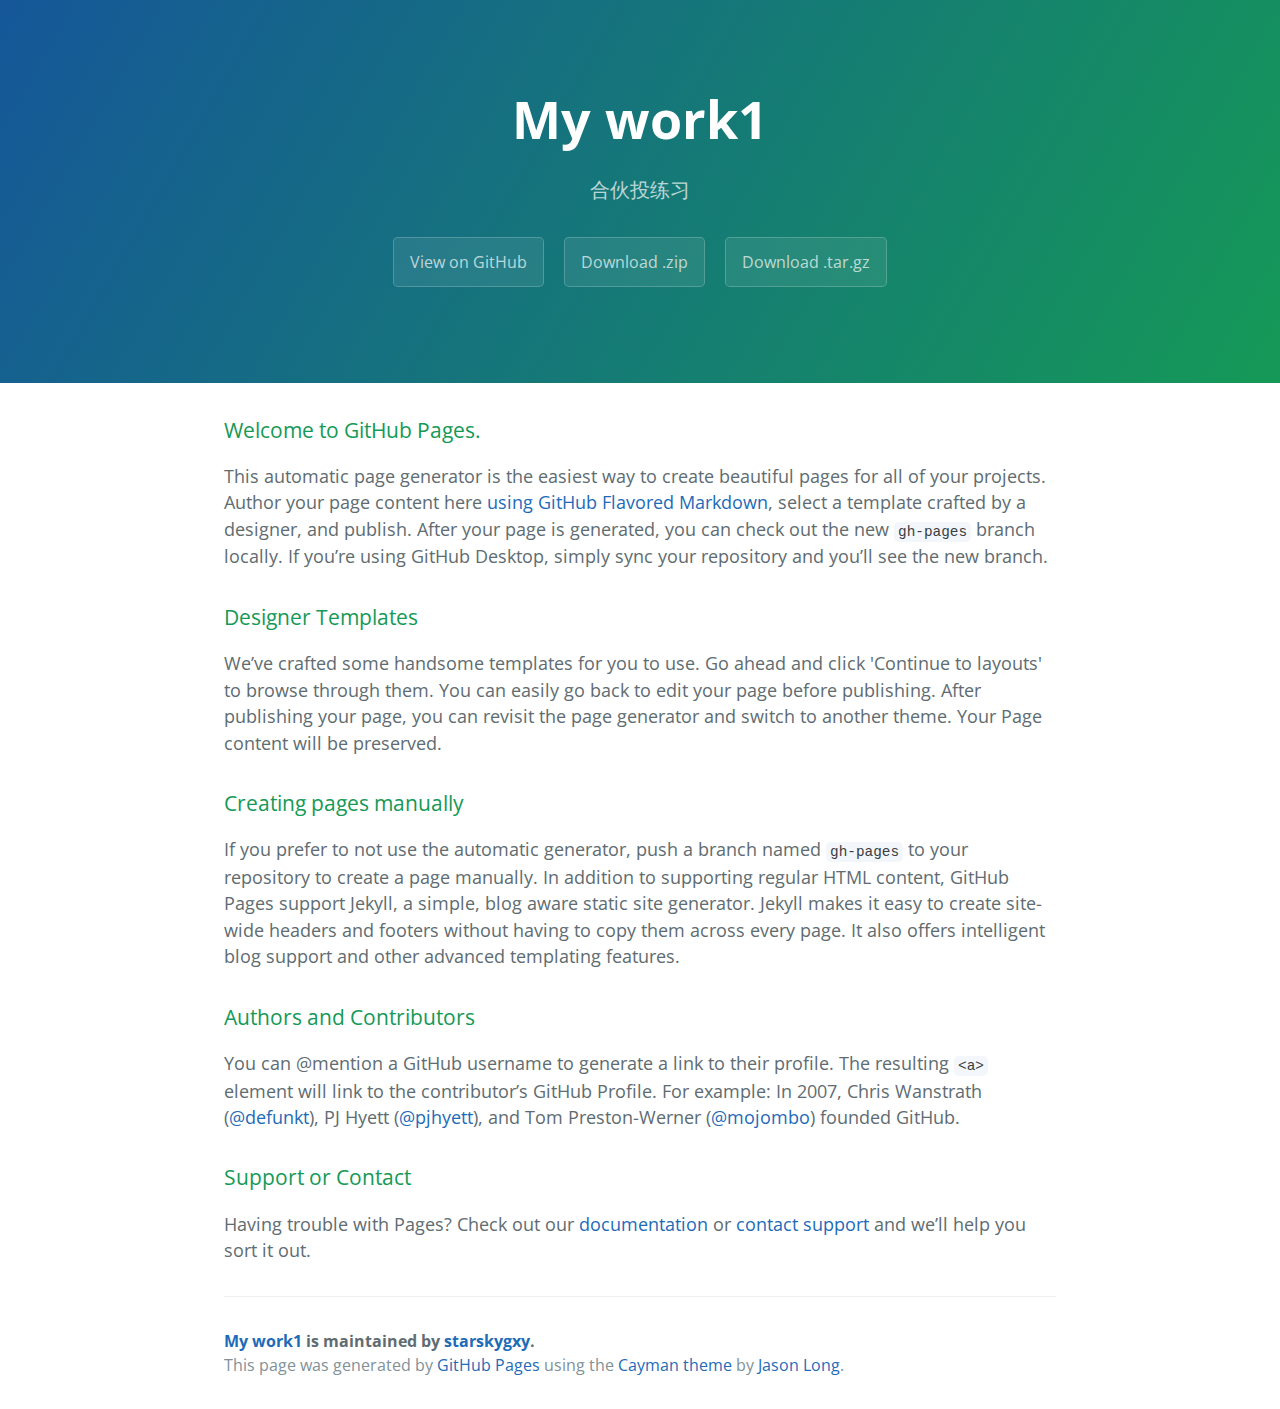
==== index.html @ e6daa68d "Create gh-pages branch via GitHub" ====
<!DOCTYPE html>
<html lang="en-us">
  <head>
    <meta charset="UTF-8">
    <title>My work1 by starskygxy</title>
    <meta name="viewport" content="width=device-width, initial-scale=1">
    <link rel="stylesheet" type="text/css" href="stylesheets/normalize.css" media="screen">
    <link href='https://fonts.googleapis.com/css?family=Open+Sans:400,700' rel='stylesheet' type='text/css'>
    <link rel="stylesheet" type="text/css" href="stylesheets/stylesheet.css" media="screen">
    <link rel="stylesheet" type="text/css" href="stylesheets/github-light.css" media="screen">
  </head>
  <body>
    <section class="page-header">
      <h1 class="project-name">My work1</h1>
      <h2 class="project-tagline">合伙投练习</h2>
      <a href="https://github.com/starskygxy/my_work1" class="btn">View on GitHub</a>
      <a href="https://github.com/starskygxy/my_work1/zipball/master" class="btn">Download .zip</a>
      <a href="https://github.com/starskygxy/my_work1/tarball/master" class="btn">Download .tar.gz</a>
    </section>

    <section class="main-content">
      <h3>
<a id="welcome-to-github-pages" class="anchor" href="#welcome-to-github-pages" aria-hidden="true"><span aria-hidden="true" class="octicon octicon-link"></span></a>Welcome to GitHub Pages.</h3>

<p>This automatic page generator is the easiest way to create beautiful pages for all of your projects. Author your page content here <a href="https://guides.github.com/features/mastering-markdown/">using GitHub Flavored Markdown</a>, select a template crafted by a designer, and publish. After your page is generated, you can check out the new <code>gh-pages</code> branch locally. If you’re using GitHub Desktop, simply sync your repository and you’ll see the new branch.</p>

<h3>
<a id="designer-templates" class="anchor" href="#designer-templates" aria-hidden="true"><span aria-hidden="true" class="octicon octicon-link"></span></a>Designer Templates</h3>

<p>We’ve crafted some handsome templates for you to use. Go ahead and click 'Continue to layouts' to browse through them. You can easily go back to edit your page before publishing. After publishing your page, you can revisit the page generator and switch to another theme. Your Page content will be preserved.</p>

<h3>
<a id="creating-pages-manually" class="anchor" href="#creating-pages-manually" aria-hidden="true"><span aria-hidden="true" class="octicon octicon-link"></span></a>Creating pages manually</h3>

<p>If you prefer to not use the automatic generator, push a branch named <code>gh-pages</code> to your repository to create a page manually. In addition to supporting regular HTML content, GitHub Pages support Jekyll, a simple, blog aware static site generator. Jekyll makes it easy to create site-wide headers and footers without having to copy them across every page. It also offers intelligent blog support and other advanced templating features.</p>

<h3>
<a id="authors-and-contributors" class="anchor" href="#authors-and-contributors" aria-hidden="true"><span aria-hidden="true" class="octicon octicon-link"></span></a>Authors and Contributors</h3>

<p>You can @mention a GitHub username to generate a link to their profile. The resulting <code>&lt;a&gt;</code> element will link to the contributor’s GitHub Profile. For example: In 2007, Chris Wanstrath (<a href="https://github.com/defunkt" class="user-mention">@defunkt</a>), PJ Hyett (<a href="https://github.com/pjhyett" class="user-mention">@pjhyett</a>), and Tom Preston-Werner (<a href="https://github.com/mojombo" class="user-mention">@mojombo</a>) founded GitHub.</p>

<h3>
<a id="support-or-contact" class="anchor" href="#support-or-contact" aria-hidden="true"><span aria-hidden="true" class="octicon octicon-link"></span></a>Support or Contact</h3>

<p>Having trouble with Pages? Check out our <a href="https://help.github.com/pages">documentation</a> or <a href="https://github.com/contact">contact support</a> and we’ll help you sort it out.</p>

      <footer class="site-footer">
        <span class="site-footer-owner"><a href="https://github.com/starskygxy/my_work1">My work1</a> is maintained by <a href="https://github.com/starskygxy">starskygxy</a>.</span>

        <span class="site-footer-credits">This page was generated by <a href="https://pages.github.com">GitHub Pages</a> using the <a href="https://github.com/jasonlong/cayman-theme">Cayman theme</a> by <a href="https://twitter.com/jasonlong">Jason Long</a>.</span>
      </footer>

    </section>

  
  </body>
</html>
---- stylesheets/stylesheet.css ----
* {
  box-sizing: border-box; }

body {
  padding: 0;
  margin: 0;
  font-family: "Open Sans", "Helvetica Neue", Helvetica, Arial, sans-serif;
  font-size: 16px;
  line-height: 1.5;
  color: #606c71; }

a {
  color: #1e6bb8;
  text-decoration: none; }
  a:hover {
    text-decoration: underline; }

.btn {
  display: inline-block;
  margin-bottom: 1rem;
  color: rgba(255, 255, 255, 0.7);
  background-color: rgba(255, 255, 255, 0.08);
  border-color: rgba(255, 255, 255, 0.2);
  border-style: solid;
  border-width: 1px;
  border-radius: 0.3rem;
  transition: color 0.2s, background-color 0.2s, border-color 0.2s; }
  .btn + .btn {
    margin-left: 1rem; }

.btn:hover {
  color: rgba(255, 255, 255, 0.8);
  text-decoration: none;
  background-color: rgba(255, 255, 255, 0.2);
  border-color: rgba(255, 255, 255, 0.3); }

@media screen and (min-width: 64em) {
  .btn {
    padding: 0.75rem 1rem; } }

@media screen and (min-width: 42em) and (max-width: 64em) {
  .btn {
    padding: 0.6rem 0.9rem;
    font-size: 0.9rem; } }

@media screen and (max-width: 42em) {
  .btn {
    display: block;
    width: 100%;
    padding: 0.75rem;
    font-size: 0.9rem; }
    .btn + .btn {
      margin-top: 1rem;
      margin-left: 0; } }

.page-header {
  color: #fff;
  text-align: center;
  background-color: #159957;
  background-image: linear-gradient(120deg, #155799, #159957); }

@media screen and (min-width: 64em) {
  .page-header {
    padding: 5rem 6rem; } }

@media screen and (min-width: 42em) and (max-width: 64em) {
  .page-header {
    padding: 3rem 4rem; } }

@media screen and (max-width: 42em) {
  .page-header {
    padding: 2rem 1rem; } }

.project-name {
  margin-top: 0;
  margin-bottom: 0.1rem; }

@media screen and (min-width: 64em) {
  .project-name {
    font-size: 3.25rem; } }

@media screen and (min-width: 42em) and (max-width: 64em) {
  .project-name {
    font-size: 2.25rem; } }

@media screen and (max-width: 42em) {
  .project-name {
    font-size: 1.75rem; } }

.project-tagline {
  margin-bottom: 2rem;
  font-weight: normal;
  opacity: 0.7; }

@media screen and (min-width: 64em) {
  .project-tagline {
    font-size: 1.25rem; } }

@media screen and (min-width: 42em) and (max-width: 64em) {
  .project-tagline {
    font-size: 1.15rem; } }

@media screen and (max-width: 42em) {
  .project-tagline {
    font-size: 1rem; } }

.main-content :first-child {
  margin-top: 0; }
.main-content img {
  max-width: 100%; }
.main-content h1, .main-content h2, .main-content h3, .main-content h4, .main-content h5, .main-content h6 {
  margin-top: 2rem;
  margin-bottom: 1rem;
  font-weight: normal;
  color: #159957; }
.main-content p {
  margin-bottom: 1em; }
.main-content code {
  padding: 2px 4px;
  font-family: Consolas, "Liberation Mono", Menlo, Courier, monospace;
  font-size: 0.9rem;
  color: #383e41;
  background-color: #f3f6fa;
  border-radius: 0.3rem; }
.main-content pre {
  padding: 0.8rem;
  margin-top: 0;
  margin-bottom: 1rem;
  font: 1rem Consolas, "Liberation Mono", Menlo, Courier, monospace;
  color: #567482;
  word-wrap: normal;
  background-color: #f3f6fa;
  border: solid 1px #dce6f0;
  border-radius: 0.3rem; }
  .main-content pre > code {
    padding: 0;
    margin: 0;
    font-size: 0.9rem;
    color: #567482;
    word-break: normal;
    white-space: pre;
    background: transparent;
    border: 0; }
.main-content .highlight {
  margin-bottom: 1rem; }
  .main-content .highlight pre {
    margin-bottom: 0;
    word-break: normal; }
.main-content .highlight pre, .main-content pre {
  padding: 0.8rem;
  overflow: auto;
  font-size: 0.9rem;
  line-height: 1.45;
  border-radius: 0.3rem; }
.main-content pre code, .main-content pre tt {
  display: inline;
  max-width: initial;
  padding: 0;
  margin: 0;
  overflow: initial;
  line-height: inherit;
  word-wrap: normal;
  background-color: transparent;
  border: 0; }
  .main-content pre code:before, .main-content pre code:after, .main-content pre tt:before, .main-content pre tt:after {
    content: normal; }
.main-content ul, .main-content ol {
  margin-top: 0; }
.main-content blockquote {
  padding: 0 1rem;
  margin-left: 0;
  color: #819198;
  border-left: 0.3rem solid #dce6f0; }
  .main-content blockquote > :first-child {
    margin-top: 0; }
  .main-content blockquote > :last-child {
    margin-bottom: 0; }
.main-content table {
  display: block;
  width: 100%;
  overflow: auto;
  word-break: normal;
  word-break: keep-all; }
  .main-content table th {
    font-weight: bold; }
  .main-content table th, .main-content table td {
    padding: 0.5rem 1rem;
    border: 1px solid #e9ebec; }
.main-content dl {
  padding: 0; }
  .main-content dl dt {
    padding: 0;
    margin-top: 1rem;
    font-size: 1rem;
    font-weight: bold; }
  .main-content dl dd {
    padding: 0;
    margin-bottom: 1rem; }
.main-content hr {
  height: 2px;
  padding: 0;
  margin: 1rem 0;
  background-color: #eff0f1;
  border: 0; }

@media screen and (min-width: 64em) {
  .main-content {
    max-width: 64rem;
    padding: 2rem 6rem;
    margin: 0 auto;
    font-size: 1.1rem; } }

@media screen and (min-width: 42em) and (max-width: 64em) {
  .main-content {
    padding: 2rem 4rem;
    font-size: 1.1rem; } }

@media screen and (max-width: 42em) {
  .main-content {
    padding: 2rem 1rem;
    font-size: 1rem; } }

.site-footer {
  padding-top: 2rem;
  margin-top: 2rem;
  border-top: solid 1px #eff0f1; }

.site-footer-owner {
  display: block;
  font-weight: bold; }

.site-footer-credits {
  color: #819198; }

@media screen and (min-width: 64em) {
  .site-footer {
    font-size: 1rem; } }

@media screen and (min-width: 42em) and (max-width: 64em) {
  .site-footer {
    font-size: 1rem; } }

@media screen and (max-width: 42em) {
  .site-footer {
    font-size: 0.9rem; } }
---- stylesheets/github-light.css ----
/*
The MIT License (MIT)

Copyright (c) 2016 GitHub, Inc.

Permission is hereby granted, free of charge, to any person obtaining a copy
of this software and associated documentation files (the "Software"), to deal
in the Software without restriction, including without limitation the rights
to use, copy, modify, merge, publish, distribute, sublicense, and/or sell
copies of the Software, and to permit persons to whom the Software is
furnished to do so, subject to the following conditions:

The above copyright notice and this permission notice shall be included in all
copies or substantial portions of the Software.

THE SOFTWARE IS PROVIDED "AS IS", WITHOUT WARRANTY OF ANY KIND, EXPRESS OR
IMPLIED, INCLUDING BUT NOT LIMITED TO THE WARRANTIES OF MERCHANTABILITY,
FITNESS FOR A PARTICULAR PURPOSE AND NONINFRINGEMENT. IN NO EVENT SHALL THE
AUTHORS OR COPYRIGHT HOLDERS BE LIABLE FOR ANY CLAIM, DAMAGES OR OTHER
LIABILITY, WHETHER IN AN ACTION OF CONTRACT, TORT OR OTHERWISE, ARISING FROM,
OUT OF OR IN CONNECTION WITH THE SOFTWARE OR THE USE OR OTHER DEALINGS IN THE
SOFTWARE.

*/

.pl-c /* comment */ {
  color: #969896;
}

.pl-c1 /* constant, variable.other.constant, support, meta.property-name, support.constant, support.variable, meta.module-reference, markup.raw, meta.diff.header */,
.pl-s .pl-v /* string variable */ {
  color: #0086b3;
}

.pl-e /* entity */,
.pl-en /* entity.name */ {
  color: #795da3;
}

.pl-smi /* variable.parameter.function, storage.modifier.package, storage.modifier.import, storage.type.java, variable.other */,
.pl-s .pl-s1 /* string source */ {
  color: #333;
}

.pl-ent /* entity.name.tag */ {
  color: #63a35c;
}

.pl-k /* keyword, storage, storage.type */ {
  color: #a71d5d;
}

.pl-s /* string */,
.pl-pds /* punctuation.definition.string, string.regexp.character-class */,
.pl-s .pl-pse .pl-s1 /* string punctuation.section.embedded source */,
.pl-sr /* string.regexp */,
.pl-sr .pl-cce /* string.regexp constant.character.escape */,
.pl-sr .pl-sre /* string.regexp source.ruby.embedded */,
.pl-sr .pl-sra /* string.regexp string.regexp.arbitrary-repitition */ {
  color: #183691;
}

.pl-v /* variable */ {
  color: #ed6a43;
}

.pl-id /* invalid.deprecated */ {
  color: #b52a1d;
}

.pl-ii /* invalid.illegal */ {
  color: #f8f8f8;
  background-color: #b52a1d;
}

.pl-sr .pl-cce /* string.regexp constant.character.escape */ {
  font-weight: bold;
  color: #63a35c;
}

.pl-ml /* markup.list */ {
  color: #693a17;
}

.pl-mh /* markup.heading */,
.pl-mh .pl-en /* markup.heading entity.name */,
.pl-ms /* meta.separator */ {
  font-weight: bold;
  color: #1d3e81;
}

.pl-mq /* markup.quote */ {
  color: #008080;
}

.pl-mi /* markup.italic */ {
  font-style: italic;
  color: #333;
}

.pl-mb /* markup.bold */ {
  font-weight: bold;
  color: #333;
}

.pl-md /* markup.deleted, meta.diff.header.from-file */ {
  color: #bd2c00;
  background-color: #ffecec;
}

.pl-mi1 /* markup.inserted, meta.diff.header.to-file */ {
  color: #55a532;
  background-color: #eaffea;
}

.pl-mdr /* meta.diff.range */ {
  font-weight: bold;
  color: #795da3;
}

.pl-mo /* meta.output */ {
  color: #1d3e81;
}
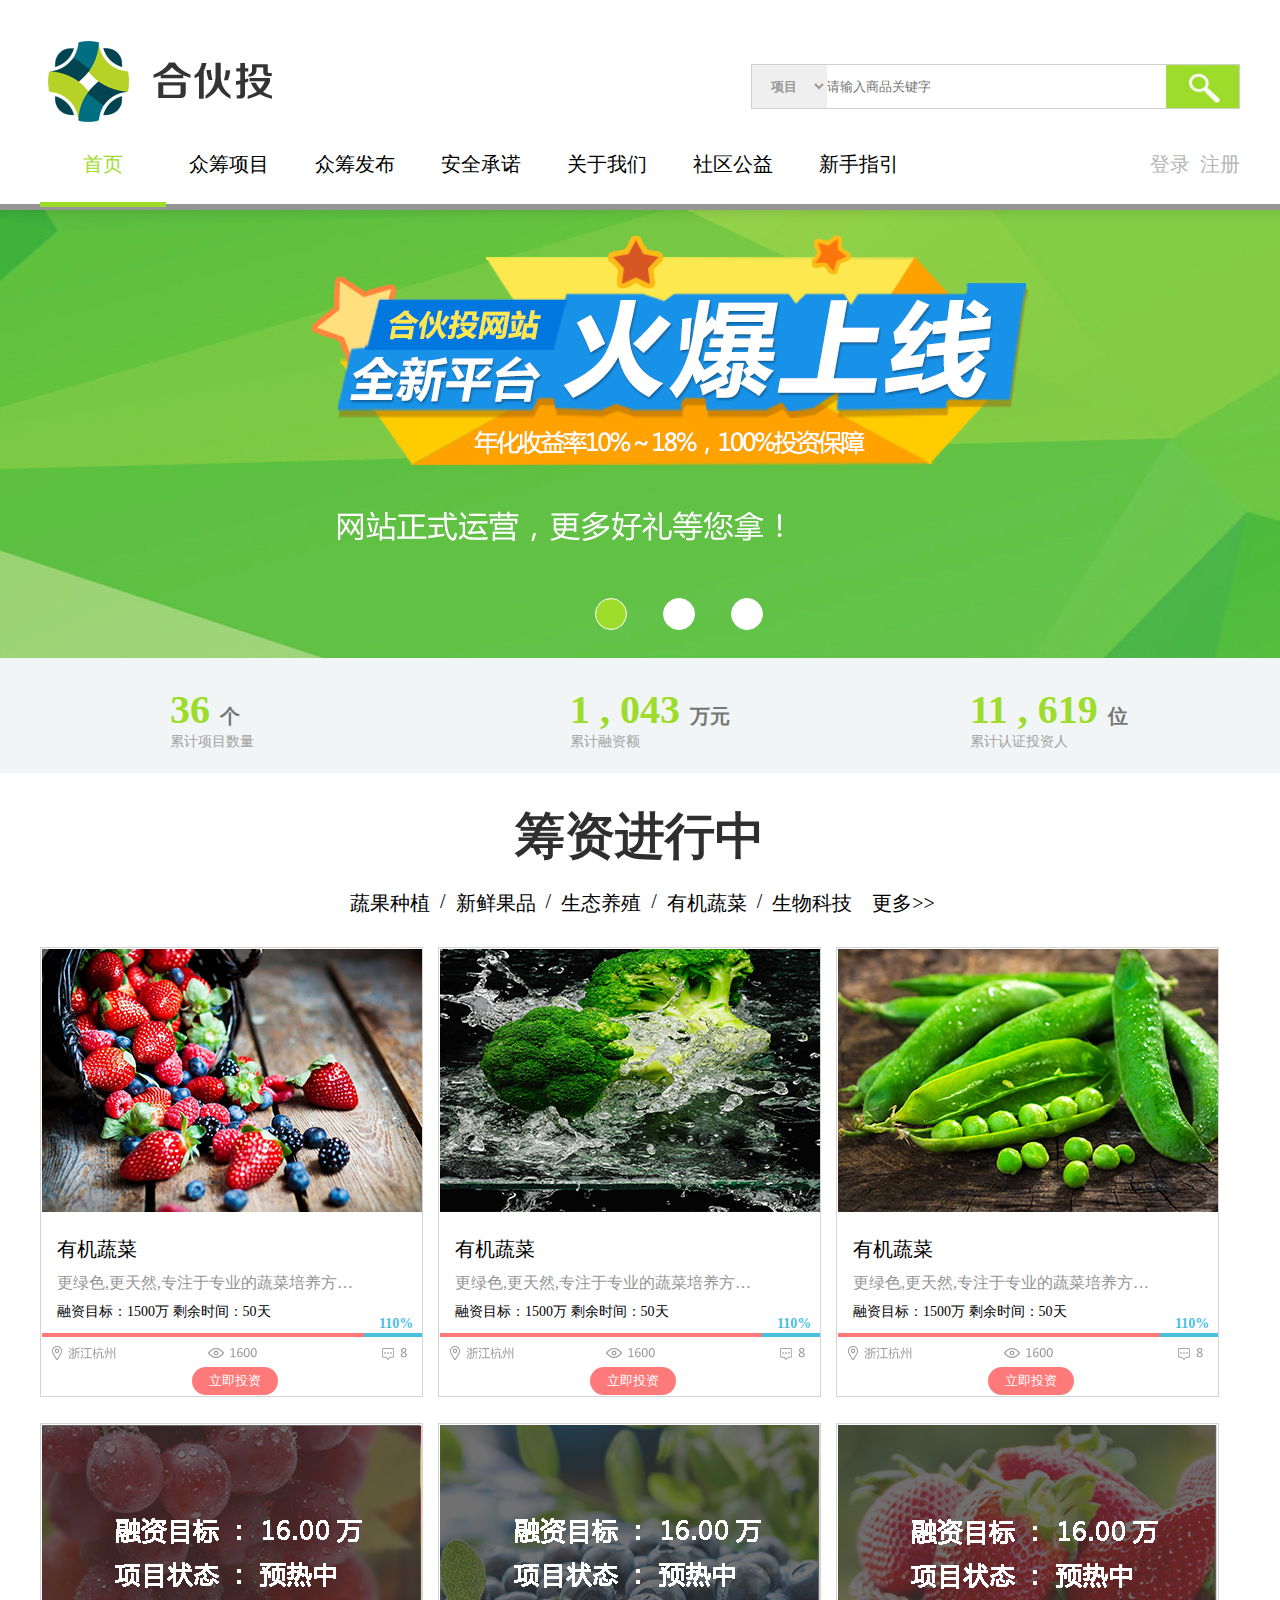
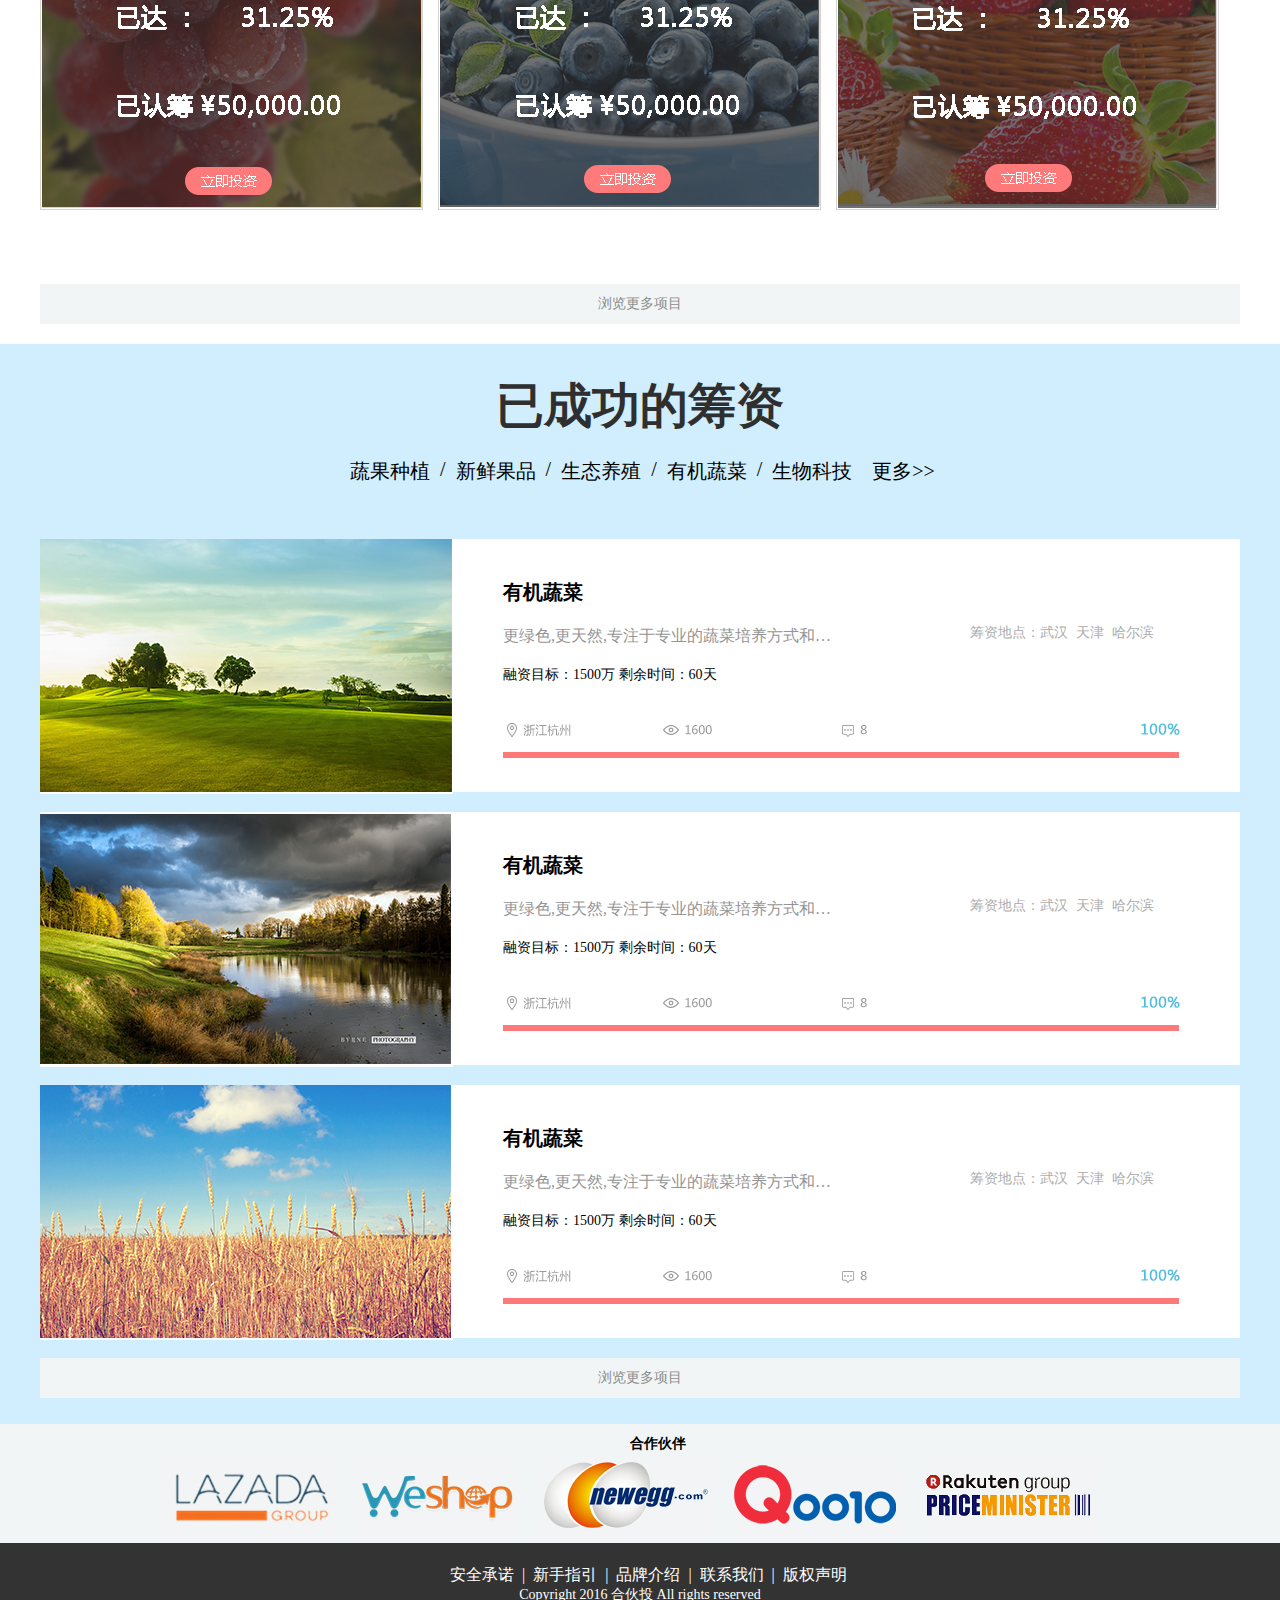
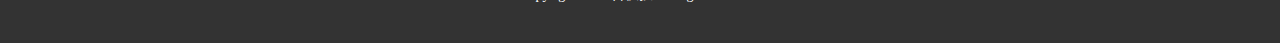
==== commit c6fa149c: "第一次上传" ====
--- a/index.html
+++ b/index.html
@@ -1,57 +1,236 @@
 <!DOCTYPE html>
-<html lang="en-us">
-  <head>
-    <meta charset="UTF-8">
-    <title>My work1 by starskygxy</title>
-    <meta name="viewport" content="width=device-width, initial-scale=1">
-    <link rel="stylesheet" type="text/css" href="stylesheets/normalize.css" media="screen">
-    <link href='https://fonts.googleapis.com/css?family=Open+Sans:400,700' rel='stylesheet' type='text/css'>
-    <link rel="stylesheet" type="text/css" href="stylesheets/stylesheet.css" media="screen">
-    <link rel="stylesheet" type="text/css" href="stylesheets/github-light.css" media="screen">
-  </head>
-  <body>
-    <section class="page-header">
-      <h1 class="project-name">My work1</h1>
-      <h2 class="project-tagline">合伙投练习</h2>
-      <a href="https://github.com/starskygxy/my_work1" class="btn">View on GitHub</a>
-      <a href="https://github.com/starskygxy/my_work1/zipball/master" class="btn">Download .zip</a>
-      <a href="https://github.com/starskygxy/my_work1/tarball/master" class="btn">Download .tar.gz</a>
-    </section>
+<html lang="en">
+<head>
+	<meta charset="UTF-8">
+	<title>首页</title>
+	<link rel="stylesheet" type="text/css" href="css/index.css">
+	<script src="js/index.js"></script>
+</head>
+<body>
+	<iframe src="header.html" width="100%" height="210px" " frameborder="no" border="0" marginwidth="0" marginheight="0" scrolling="no"></iframe>
+	<div id="container">
+	 <div id="list" style="left: -1343px;">
+            <img src="images/index.jpg" alt="4" />
+            <img src="images/index.jpg" alt="1" />
+            <img src="images/index1.jpg" alt="1" />
+            <img src="images/index2.jpg" alt="2" />
+            <img src="images/index.jpg" alt="3" />
+        </div>
+        <div id="buttons">
+            <span index="1" class="on"></span>
+            <span index="2"></span>
+            <span index="3"></span>
+        </div>
+        <a href="javascript:;" id="prev" class="arrow">&lt;</a>
+        <a href="javascript:;" id="next" class="arrow">&gt;</a>
+    </div>
+    <div class="center_top">
+    	<div class="center_top_kj">
+    		<div class="num">
+    			<dl>
+    				<dt>36<span>个</span></dt>
+    				<dd>累计项目数量</dd>
+    			</dl>
+    		</div>
+    		<div class="num">    			<dl>
+    				<dt>1 , 043<span>万元</span></dt>
+    				<dd>累计融资额 </dd>
+    			</dl></div>
+    		<div class="num">
+    			    			<dl>
+    				<dt>11 , 619<span>位</span></dt>
+    				<dd>累计认证投资人</dd>
+    			</dl>
+    		</div>
+    	</div>
+    </div>
+    <div class="clear"></div>
+    <div class="center_main floatl">
+    	<div class="center_main_font">
+    		<dl>
+    			<dt>筹资进行中</dt>
+    			<dd style="margin-left:300px"><a href="">蔬果种植</a></dd>
+    			<p>/</p>
+    			<dd><a href="">新鲜果品</a></dd>
+    			<p>/</p>
+    			<dd><a href="">生态养殖</a></dd>
+    			<p>/</p>
+    			<dd><a href="">有机蔬菜</a></dd>
+    			<p>/</p>
+    			<dd><a href="">生物科技</a></dd>
+    			<dd><a href="">更多>></a></dd>
+    		</dl>
+    	</div>
+    	<div class="clear"></div>
+    	<div class="center_main_img">
+    		<div class="img_part1 floatl">
+    			<img src="images/pic1.jpg" alt="">
+    			<div class="font_part_left">
+    				<div class="font_part_top">
+    					<dl>
+    						<dt>有机蔬菜</dt>
+    						<dd>更绿色,更天然,专注于专业的蔬菜培养方式和方法</dd>
+    						<p>融资目标：1500万 剩余时间：50天</p>
+    					</dl>
+    				</div>
+    				<div class="font_part_botton">
+    					<img src="images/font1.jpg">
+    					<button>立即投资</button>
+    				</div>
+    			</div>
+    			<div class="font_part_right">
+    				<div class="font_part_top" style="border-bottom: 4px solid #4cbedf">
+    					<i>110%</i>
+    				</div>
+    				<div class="font_part_botton">
+    					<img src="images/font2.jpg">
+    				</div>
+    			</div>
+    		</div>
+    		
+    		<div class="img_part1 floatl"><img src="images/pic2.jpg" alt="">
+    			<div class="font_part_left">
+    				<div class="font_part_top">
+    					<dl>
+    						<dt>有机蔬菜</dt>
+    						<dd>更绿色,更天然,专注于专业的蔬菜培养方式和方法</dd>
+    						<p>融资目标：1500万 剩余时间：50天</p>
+    					</dl>
+    				</div>
+    				<div class="font_part_botton">
+    					<img src="images/font1.jpg">
+    					<button>立即投资</button>
+    				</div>
+    			</div>
+    			<div class="font_part_right">
+    				<div class="font_part_top" style="border-bottom: 4px solid #4cbedf">
+    					<i>110%</i>
+    				</div>
+    				<div class="font_part_botton">
+    					<img src="images/font2.jpg">
+    				</div>
+    			</div>				
+    		</div>
+    		<div class="img_part1 floatl"><img src="images/pic3.jpg" alt="">
+    			<div class="font_part_left">
+    				<div class="font_part_top">
+    					<dl>
+    						<dt>有机蔬菜</dt>
+    						<dd>更绿色,更天然,专注于专业的蔬菜培养方式和方法</dd>
+    						<p>融资目标：1500万 剩余时间：50天</p>
+    					</dl>
+    				</div>
+    				<div class="font_part_botton">
+    					<img src="images/font1.jpg">
+    					<button>立即投资</button>
+    				</div>
+    			</div>
+    			<div class="font_part_right">
+    				<div class="font_part_top" style="border-bottom: 4px solid #4cbedf">
+    					<i>110%</i>
+    				</div>
+    				<div class="font_part_botton">
+    					<img src="images/font2.jpg">
+    				</div>
+    			</div>
+    		</div>
+    	</div>
+		<div class="center_main_img">
+			<div class="img_part2 floatl">
+			<img src="images/pic4.jpg">
+			</div>
+			<div class="img_part2 floatl">
+			<img src="images/pic5.jpg">
+			</div>
+			<div class="img_part2 floatl">
+			<img src="images/pic6.jpg">
+			</div>
+		</div>
+		<div class="clear"></div>
+		<div class="more_browse">
+			<p>浏览更多项目</p>
+		</div>
+		<div class="center_bottom">
+			<div class="center_bottom_succes">
+				<dl>
+    			<dt>已成功的筹资</dt>
+    			<dd style="margin-left:300px;"><a href="" >蔬果种植</a></dd>
+    			<p>/</p>
+    			<dd><a href="">新鲜果品</a></dd>
+    			<p>/</p>
+    			<dd><a href="">生态养殖</a></dd>
+    			<p>/</p>
+    			<dd><a href="">有机蔬菜</a></dd>
+    			<p>/</p>
+    			<dd><a href="">生物科技</a></dd>
+    			<dd><a href="">更多>></a></dd>
+    		</dl>
+			</div>
+			<div class="center_bottom_pic">
+				<div class="bottom_pic">
+					<div class="bottom_pic_left">
+						<img src="images/pic15.jpg">
+					</div>
+					<div class="bottom_pic_font">
+						<div class="bottom_font_left floatl">
+							<dl>
+    						<dt>有机蔬菜</dt>
+    						<dd>更绿色,更天然,专注于专业的蔬菜培养方式和方法</dd>
+    						<p>融资目标：1500万 剩余时间：60天</p>
+    					</dl>
+						</div>
+						<div class="bottom_font_right floatr">
+							<pre>筹资地点：武汉 天津 哈尔滨</pre>
+						</div>
+						<img src="images/font3.jpg">
+					</div>
+				</div>
+				<div class="clear"></div>
+				<div class="bottom_pic">
+					<div class="bottom_pic_left">
+						<img src="images/pic14.jpg">
+					</div>
+					<div class="bottom_pic_font">
+						<div class="bottom_font_left floatl">
+							<dl>
+    						<dt>有机蔬菜</dt>
+    						<dd>更绿色,更天然,专注于专业的蔬菜培养方式和方法</dd>
+    						<p>融资目标：1500万 剩余时间：60天</p>
+    					</dl>
+						</div>
+						<div class="bottom_font_right floatr">
+							<pre>筹资地点：武汉 天津 哈尔滨</pre>
+						</div>
+						<img src="images/font3.jpg">
+					</div>
+				</div>
+				<div class="clear"></div>
+				<div class="bottom_pic">
+					<div class="bottom_pic_left">
+						<img src="images/pic13.jpg">
+					</div>
+					<div class="bottom_pic_font">
+						<div class="bottom_font_left floatl">
+							<dl>
+    						<dt>有机蔬菜</dt>
+    						<dd>更绿色,更天然,专注于专业的蔬菜培养方式和方法</dd>
+    						<p>融资目标：1500万 剩余时间：60天</p>
+    					</dl>
+						</div>
+						<div class="bottom_font_right floatr">
+							<pre>筹资地点：武汉 天津 哈尔滨</pre>
+						</div>
+						<img src="images/font3.jpg">
+					</div>
+				</div>
+				<div class="more_browse">
+			<p>浏览更多项目</p>
+		</div>
+			</div>
 
-    <section class="main-content">
-      <h3>
-<a id="welcome-to-github-pages" class="anchor" href="#welcome-to-github-pages" aria-hidden="true"><span aria-hidden="true" class="octicon octicon-link"></span></a>Welcome to GitHub Pages.</h3>
-
-<p>This automatic page generator is the easiest way to create beautiful pages for all of your projects. Author your page content here <a href="https://guides.github.com/features/mastering-markdown/">using GitHub Flavored Markdown</a>, select a template crafted by a designer, and publish. After your page is generated, you can check out the new <code>gh-pages</code> branch locally. If you’re using GitHub Desktop, simply sync your repository and you’ll see the new branch.</p>
-
-<h3>
-<a id="designer-templates" class="anchor" href="#designer-templates" aria-hidden="true"><span aria-hidden="true" class="octicon octicon-link"></span></a>Designer Templates</h3>
-
-<p>We’ve crafted some handsome templates for you to use. Go ahead and click 'Continue to layouts' to browse through them. You can easily go back to edit your page before publishing. After publishing your page, you can revisit the page generator and switch to another theme. Your Page content will be preserved.</p>
-
-<h3>
-<a id="creating-pages-manually" class="anchor" href="#creating-pages-manually" aria-hidden="true"><span aria-hidden="true" class="octicon octicon-link"></span></a>Creating pages manually</h3>
-
-<p>If you prefer to not use the automatic generator, push a branch named <code>gh-pages</code> to your repository to create a page manually. In addition to supporting regular HTML content, GitHub Pages support Jekyll, a simple, blog aware static site generator. Jekyll makes it easy to create site-wide headers and footers without having to copy them across every page. It also offers intelligent blog support and other advanced templating features.</p>
-
-<h3>
-<a id="authors-and-contributors" class="anchor" href="#authors-and-contributors" aria-hidden="true"><span aria-hidden="true" class="octicon octicon-link"></span></a>Authors and Contributors</h3>
-
-<p>You can @mention a GitHub username to generate a link to their profile. The resulting <code>&lt;a&gt;</code> element will link to the contributor’s GitHub Profile. For example: In 2007, Chris Wanstrath (<a href="https://github.com/defunkt" class="user-mention">@defunkt</a>), PJ Hyett (<a href="https://github.com/pjhyett" class="user-mention">@pjhyett</a>), and Tom Preston-Werner (<a href="https://github.com/mojombo" class="user-mention">@mojombo</a>) founded GitHub.</p>
-
-<h3>
-<a id="support-or-contact" class="anchor" href="#support-or-contact" aria-hidden="true"><span aria-hidden="true" class="octicon octicon-link"></span></a>Support or Contact</h3>
-
-<p>Having trouble with Pages? Check out our <a href="https://help.github.com/pages">documentation</a> or <a href="https://github.com/contact">contact support</a> and we’ll help you sort it out.</p>
-
-      <footer class="site-footer">
-        <span class="site-footer-owner"><a href="https://github.com/starskygxy/my_work1">My work1</a> is maintained by <a href="https://github.com/starskygxy">starskygxy</a>.</span>
-
-        <span class="site-footer-credits">This page was generated by <a href="https://pages.github.com">GitHub Pages</a> using the <a href="https://github.com/jasonlong/cayman-theme">Cayman theme</a> by <a href="https://twitter.com/jasonlong">Jason Long</a>.</span>
-      </footer>
-
-    </section>
-
-  
-  </body>
-</html>
+			<div class="clear"></div>
+		</div>
+       </div>
+ 	<iframe src="footer.html" width="100%" height="219px" " frameborder="no" border="0" marginwidth="0" marginheight="0" scrolling="no"></iframe>
+</body>
+</html>--- a/css/index.css
+++ b/css/index.css
@@ -0,0 +1,142 @@
+@charset "utf-8";
+/* CSS Document */
+@import "common.css";
+
+  #container {
+            position: relative;
+            width: 1343px;
+            height: 448px;
+             overflow: hidden;
+            margin: 0 auto;
+            top:-4px;
+        }
+        
+        #list {
+            position: absolute;
+            z-index: 1;
+            width: 6715px;
+            height: 448px;
+        }
+        
+        #list img {
+            float: left;
+            width: 1343px;
+            height: 448px;
+        }
+        
+        #buttons {
+            position: absolute;
+            left: 595px;
+            bottom: 30px;
+            z-index: 2;
+            height: 30px;
+            width: 250px;
+        }
+        
+        #buttons span {
+            float: left;
+            margin-right: 36px;
+            width: 30px;
+            height: 30px;
+            border: 1px solid #fff;
+            border-radius: 50%;
+            background: #fff;
+            cursor: pointer;
+        }
+        
+        #buttons .on {
+            background: #9ddc2a;
+        }
+        
+        .arrow {
+            position: absolute;
+            top: 180px;
+            z-index: 2;
+            display: none;
+            width: 65px;
+            height: 80px;
+            font-size: 70px;
+            font-weight: bold;
+            line-height: 70px;
+            text-align: center;
+            color: #fff;
+            background-color: RGBA(198, 198, 198, 0.5);
+            cursor: pointer;
+            border-radius:10px;
+        }
+        
+        .arrow:hover {
+            background-color: RGBA(198, 198, 198, 0.7);
+        }
+        
+        #container:hover .arrow {
+            display: block;
+        }
+        
+        #prev {
+            left: 70px;
+            text-decoration: none;
+        }
+        
+        #next {
+            right: 70px;
+            text-decoration: none;
+        }
+
+        .center_top{width:100%;height:115px;background:#f2f5f5;position:relative;top:-4px;}
+        .center_top_kj{width:1200px;margin:0 auto;}
+        .num{width:400px;height:66px;padding-top: 28px;float: left;}
+        .num dl{margin-left: 130px}
+         .num dl dt {font-size:40px;color:#9ddc2a;font-weight:bold;}
+         .num dl dt span{font-size:20px;padding-left: 10px;color: #757676;font-weight:bold;}
+         .num dl dd{color: #a1a2a2;}
+
+         /* 中间的内容 */
+         .center_main{width:100%;}
+         .center_main_font{padding-top:26px;height:144px;}
+         .center_main_font dl{width:1200px;margin:0 auto;}
+         .center_main_font dl dt{width:100%;color: #2f2f2f;font-size:50px;font-weight:bold;text-align:center;}
+         .center_main_font dl dd{width:100%;margin:20px 0 ;text-align:center;}
+          .center_main_font dl dd a{color:black;font-size:20px;float: left;text-decoration:none;margin:0 10px;}
+          .center_main_font dl dd a:hover{color:#9ddc2a}
+          .center_main_font dl p{float: left;font-size:20px;}
+
+          /* 中间的图片 */
+          .center_main_img{width: 1200px;margin:0 auto;}
+          .img_part1{width:380px;height:447px;border:1px solid #d7d3d3;margin-right:15px;padding-left:1px;padding-top:1px;margin-bottom:26px; }
+          .font_part_left{width:322px;height:178px;float: left;}
+          .font_part_right{width:58px;height:178px;float: left;}
+          .font_part_top{width:100%;height:66%;border-bottom: 4px solid #fe7a7a}
+          .font_part_top dl{padding-top:20px;padding-left:15px; }
+          .font_part_top dl dt{font-size:20px;}
+          .font_part_top dl dd{font-size:16px;color:#959595;line-height:40px;overflow:hidden;white-space:nowrap;text-overflow: ellipsis;list-style-position:inside;}
+          .font_part_top dl p{font-size:14px;}
+          .font_part_botton button{width:86px;height:28px;color:#fff;border-radius:20px;background:#fe7a7a;border:none;outline:none;cursor:pointer;margin-left:150px;}
+          .font_part_top i{color:#4cbedf;position:relative;top:100px;left:15px;font-style: normal;font-weight:bold;}
+
+          .img_part2{width:380px;height:384px;border:1px solid #d7d3d3;margin-right:15px;padding-left:1px;padding-top:1px;margin-bottom:74px; }
+          .more_browse{width:1200px;margin:0 auto;}
+          .more_browse p{width:100%;height:40px;background: #f2f5f5;text-align:center;line-height:40px; margin-bottom:20px;color:#8c8d8d;}
+
+          /* 中间下部分 */
+          .center_bottom{width:100%;height:1080px;background-color:#d0eefd;}
+          .center_bottom_succes{width:1200px;height:135px;margin: 0 auto;text-align:center;padding-top:30px;}
+          .center_bottom_succes dl dt{color:#2f2f2f;font-size:48px;font-weight:bold;}
+           .center_bottom_succes dl dd{width:100%;margin:20px 0 ;text-align:center;}
+          .center_bottom_succes dl dd a{color:black;font-size:20px;float: left;text-decoration:none;margin:0 10px;}
+          .center_bottom_succes dl dd a:hover{color:#9ddc2a}
+          .center_bottom_succes dl p{float: left;font-size:20px;}
+          .left300px{margin-left:300px;}
+
+          .center_bottom_pic{width:1200px;margin: 0 auto;text-align:center;padding-top:30px;}
+          .bottom_pic{width:100%;height:253px;margin-bottom:20px;background:#fff;}
+          .bottom_pic_left{width:410px;height:253px;float:left;}
+          .bottom_pic_font{float:left;width:676px;height: 173px;margin:40px 53px;border-bottom:6px solid #fe7a7a;}
+          .bottom_font_left{width:330px;height:134px;}
+          .bottom_font_right{width:234px;height: 134px;}
+
+          .bottom_font_left dl dt{font-size:20px;text-align:left;font-weight:bold;}
+          .bottom_font_left dl dd{font-size:16px;color:#959595;line-height:60px;overflow:hidden;white-space:nowrap;text-overflow: ellipsis;list-style-position:inside;}
+          .bottom_font_left dl p{font-size:14px;text-align:left;}
+          .bottom_font_right pre{color:#acacac;margin-top:45px;}
+          .bottom_pic_font img{position:relative;top:10px;}